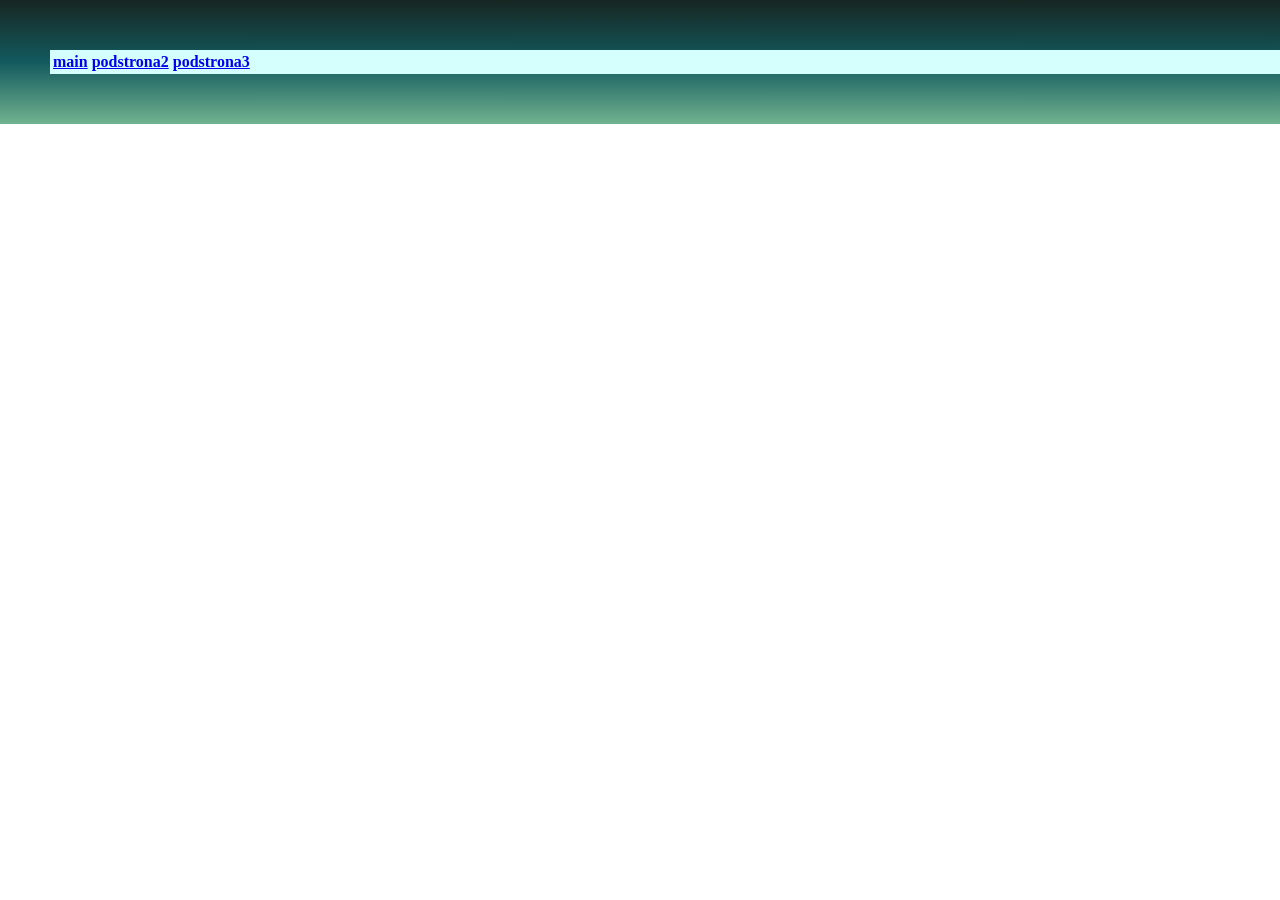
==== podstrona1.html @ c8dbd087 "v2" ====
<!DOCTYPE html>
<html lang="en">
<head>
    <meta charset="UTF-8">
    <meta name="viewport" content="width=device-width, initial-scale=1.0">
       <link rel="stylesheet" href="style.css">
    <title>Document</title>
</head>
<body>
    <nav>
<table>
    <tr>
    <th><a href="http://127.0.0.1:5500/index.html">main</a></th>
    <th><a href="http://127.0.0.1:5500/podstrona2.html">podstrona2</a></th>
    <th><a href="http://127.0.0.1:5500/podstrona3.html">podstrona3</a></th>
  </tr>
</table>
</nav>
</body>
</html>
---- style.css ----
body { background: linear-gradient(to top,#71b28f  0%, #135a5e 50%, #172622 100%);
    length: 100vh; background-repeat: no-repeat; margin: 50px; }

    h1 {text-align: center;
    color: #ffffff;}

p {text-align: left;
    color: #f5edd4;
  padding: 10px;}

    nav { background-color: #d4fffc;
  text-decoration: none;
  width: 100vw;
    }


button a {
  background-color: #bed7aa;
    color: rgb(2, 21, 40);
  padding: 0px 10px;
  text-decoration: none; }

button a:hover {
  background-color: #06291d;
  color: #d5ffb4;}

  img {
    max-width: 100%
  }

  table{
  
  }

  td, th, {color: white
  }
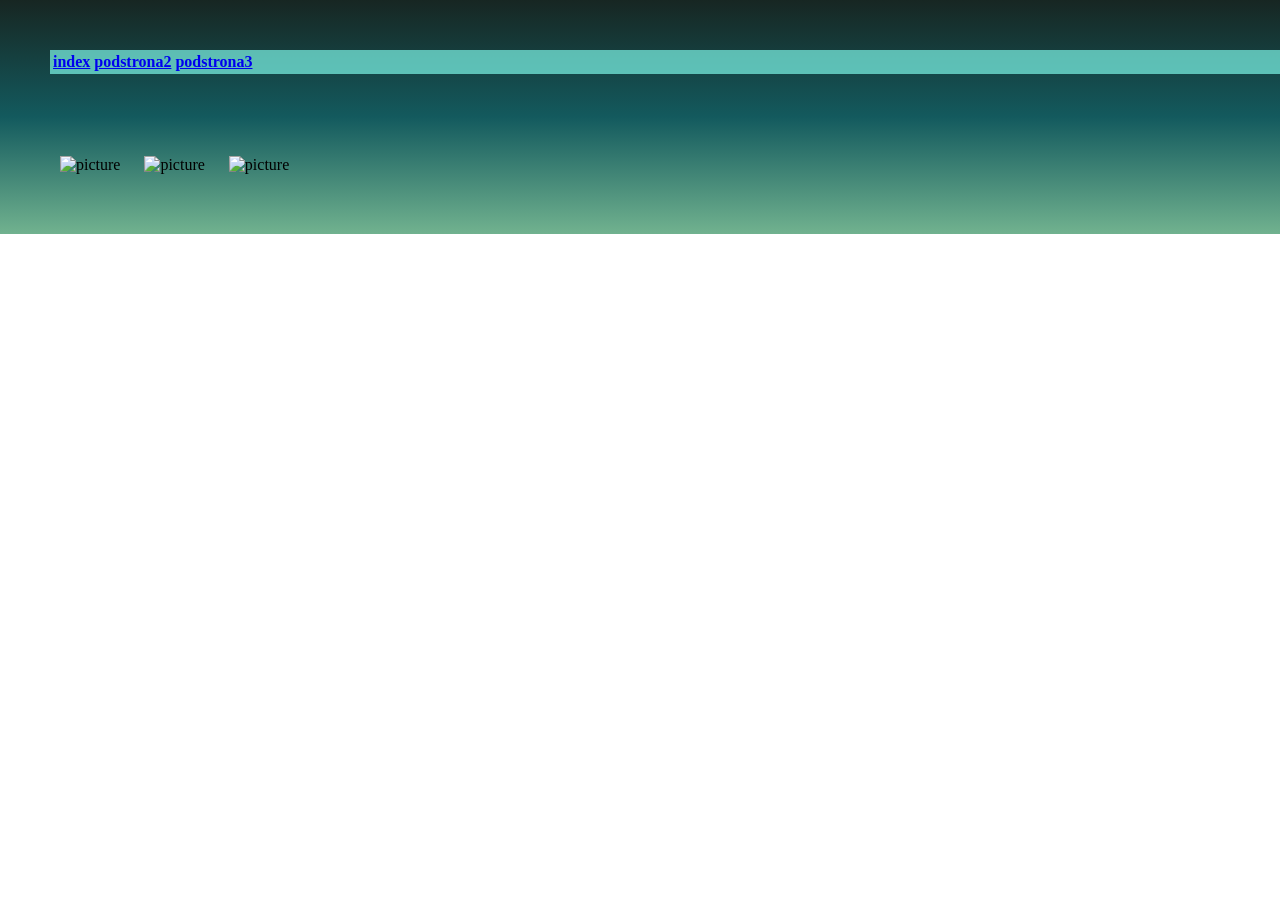
==== commit 0062769b: "v3" ====
--- a/podstrona1.html
+++ b/podstrona1.html
@@ -10,11 +10,18 @@
     <nav>
 <table>
     <tr>
-    <th><a href="http://127.0.0.1:5500/index.html">main</a></th>
+    <th><a href="http://127.0.0.1:5500/index.html">index</a></th>
     <th><a href="http://127.0.0.1:5500/podstrona2.html">podstrona2</a></th>
     <th><a href="http://127.0.0.1:5500/podstrona3.html">podstrona3</a></th>
   </tr>
 </table>
 </nav>
+
+<br><br><br><br>
+
+<img src="Grafika/image (28).jpg" alt="picture">
+<img src="Grafika/image (28).jpg" alt="picture">
+<img src="Grafika/image (28).jpg" alt="picture">
+
 </body>
 </html>
--- a/style.css
+++ b/style.css
@@ -8,9 +8,10 @@
     color: #f5edd4;
   padding: 10px;}
 
-    nav { background-color: #d4fffc;
+    nav { background-color: #82fff0a9;
   text-decoration: none;
   width: 100vw;
+  
     }
 
 
@@ -25,7 +26,8 @@
   color: #d5ffb4;}
 
   img {
-    max-width: 100%
+    max-width: 90vw;
+    padding: 10px;
   }
 
   table{
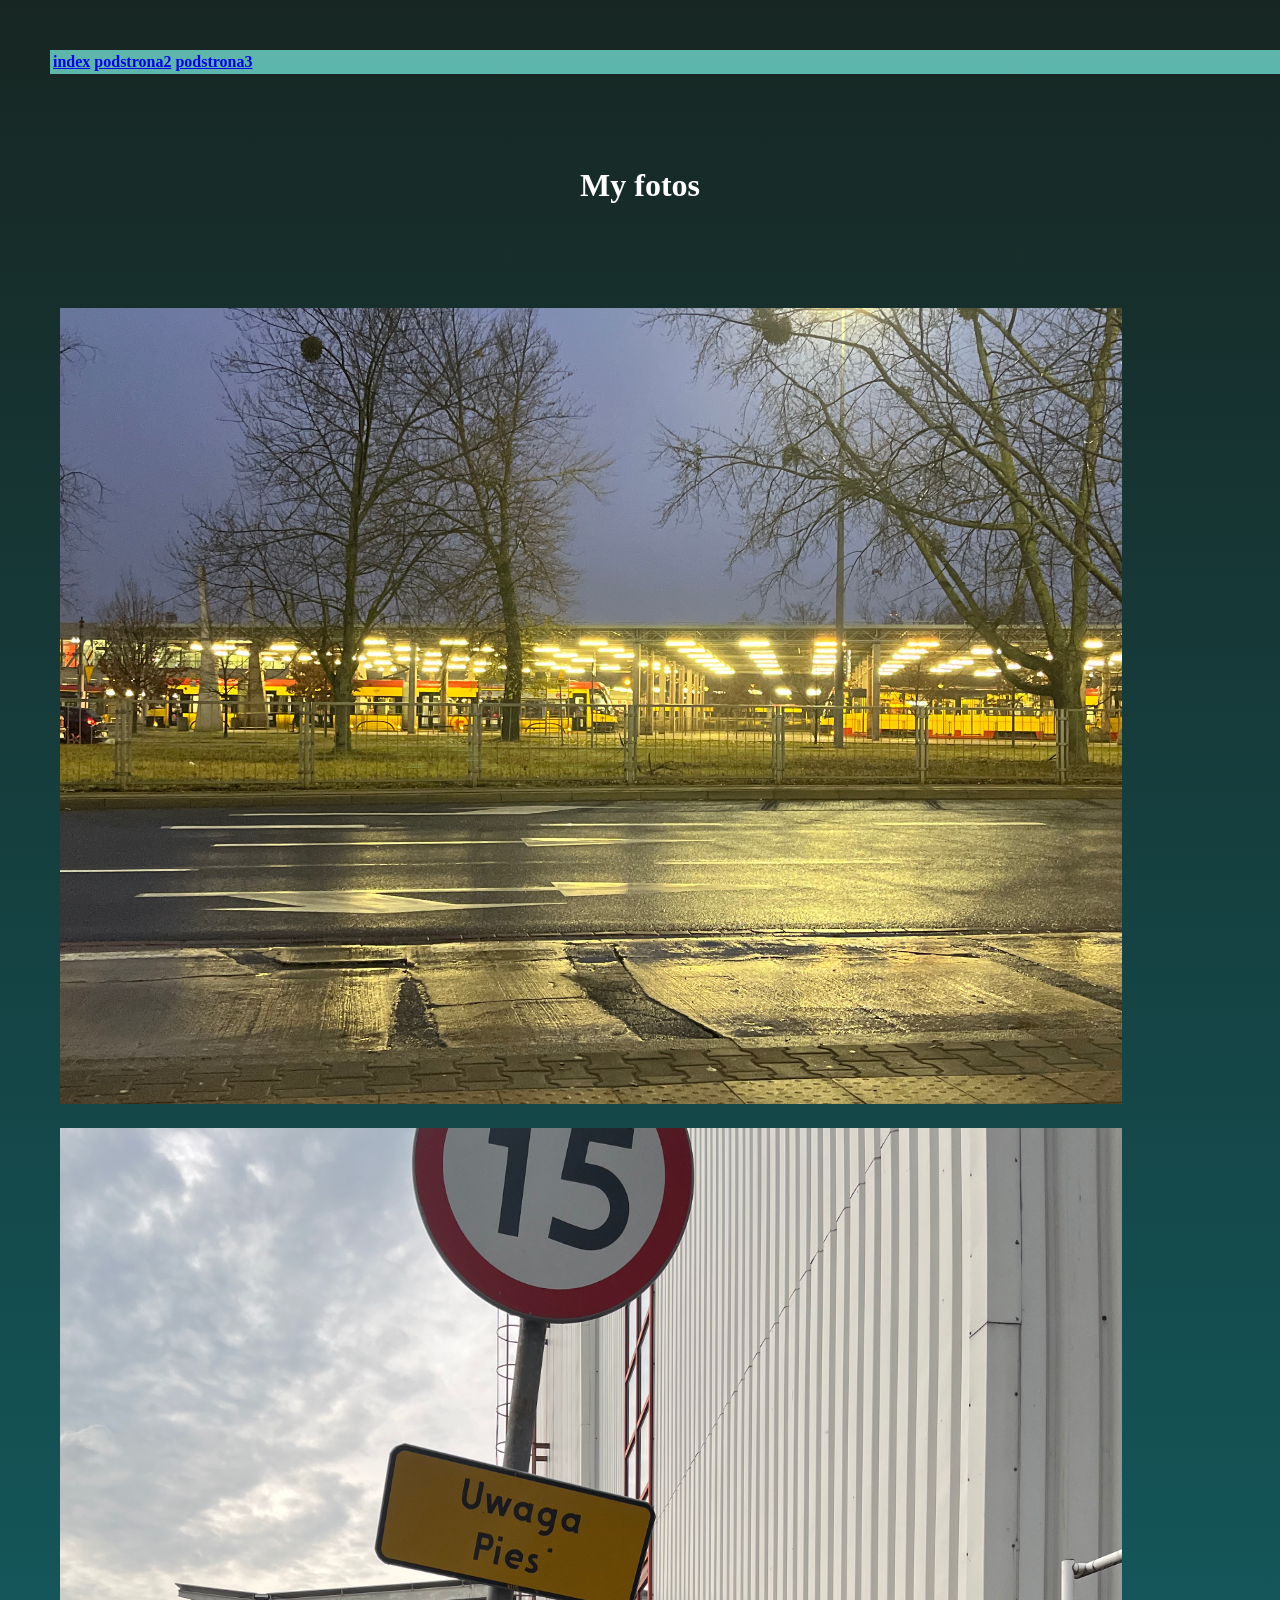
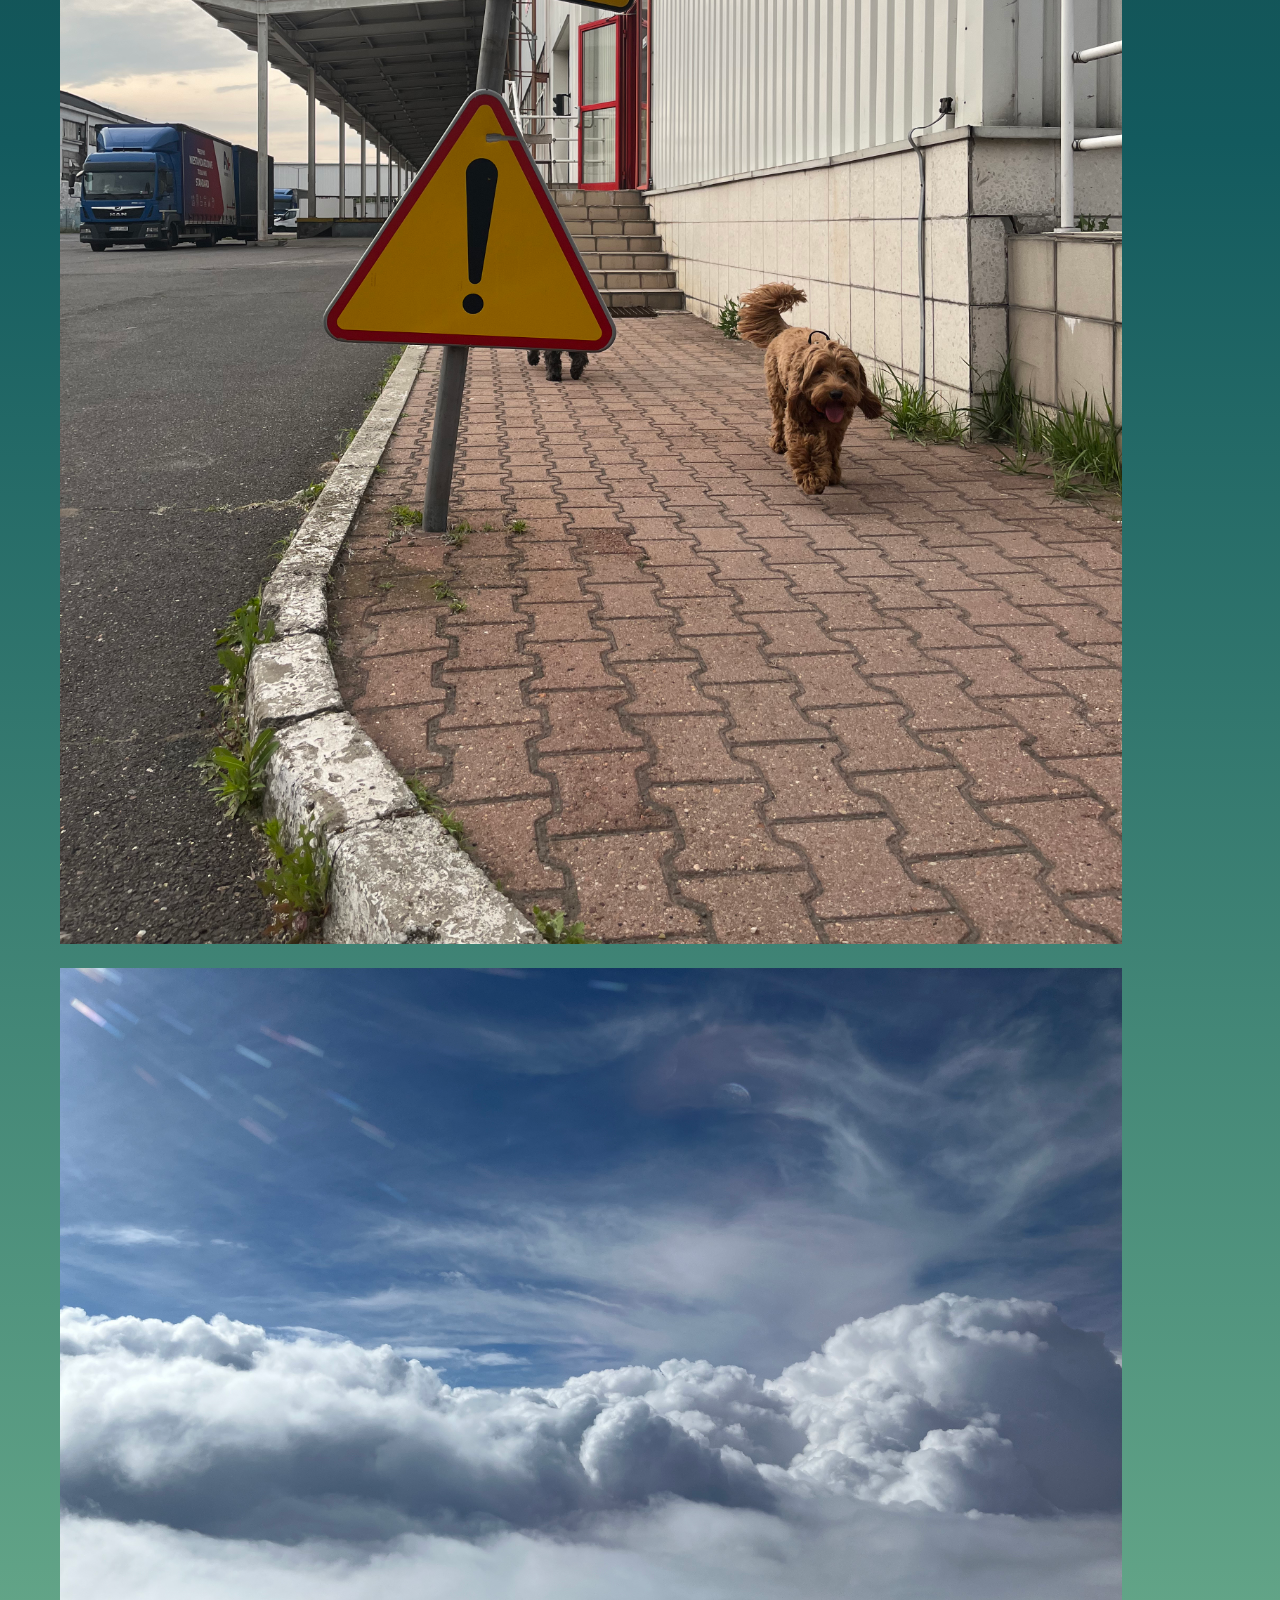
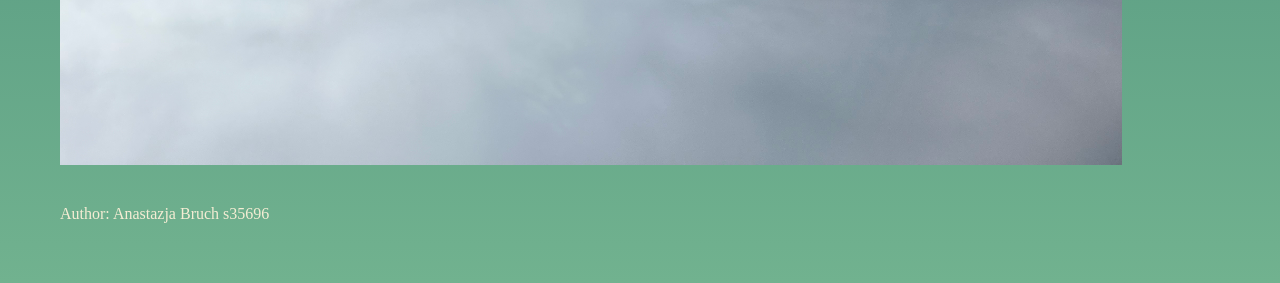
==== commit 8109da6a: "v4" ====
--- a/podstrona1.html
+++ b/podstrona1.html
@@ -18,10 +18,15 @@
 </nav>
 
 <br><br><br><br>
+<h1>My fotos</h1>
+<br><br><br><br>
+<img src="Grafika/1.jpg" alt="picture">
+<img src="Grafika/3.jpg" alt="picture">
+<img src="Grafika/4.jpg" alt="picture">
 
-<img src="Grafika/image (28).jpg" alt="picture">
-<img src="Grafika/image (28).jpg" alt="picture">
-<img src="Grafika/image (28).jpg" alt="picture">
 
+<footer>
+    <p title="This is a footer">Author: Anastazja Bruch s35696</p>
+</footer>
 </body>
 </html>
--- a/style.css
+++ b/style.css
@@ -26,8 +26,9 @@
   color: #d5ffb4;}
 
   img {
-    max-width: 90vw;
-    padding: 10px;
+    max-width: 90%;
+    margin: 10px;
+    text-align: center;
   }
 
   table{
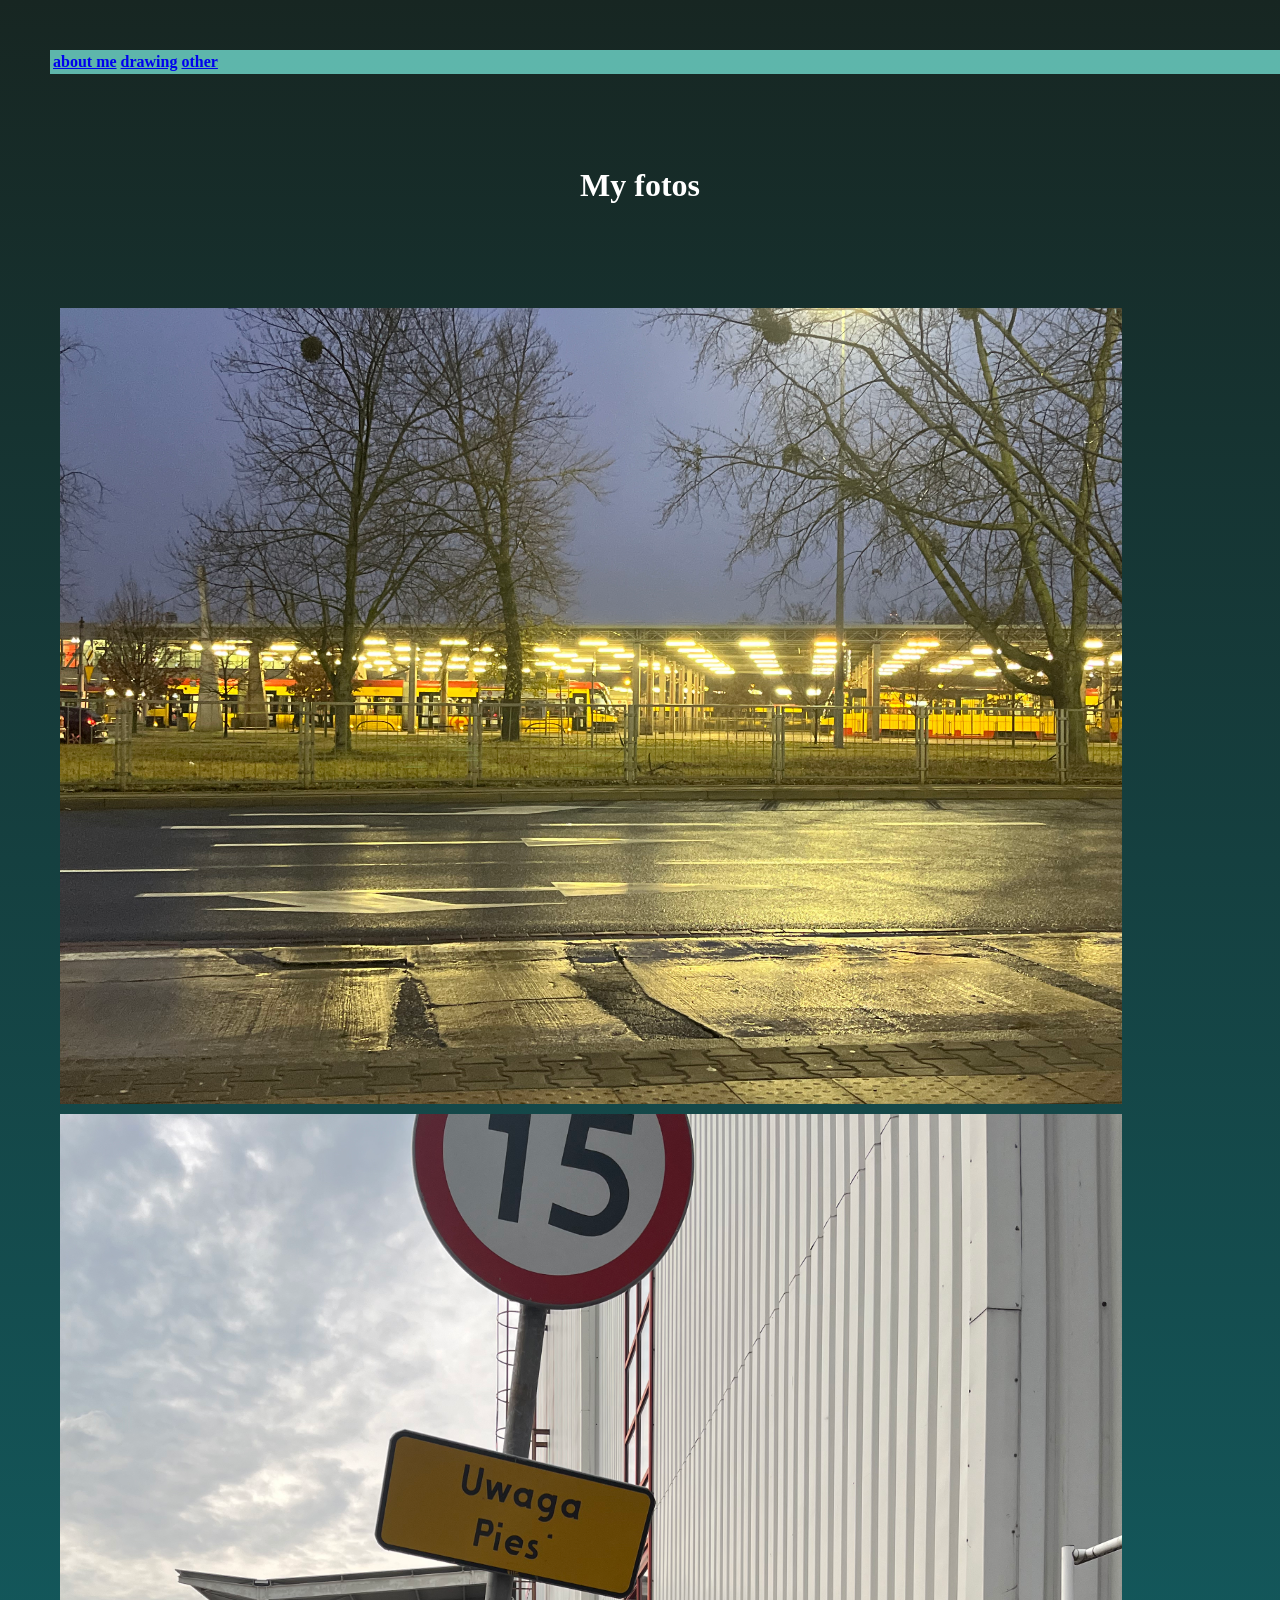
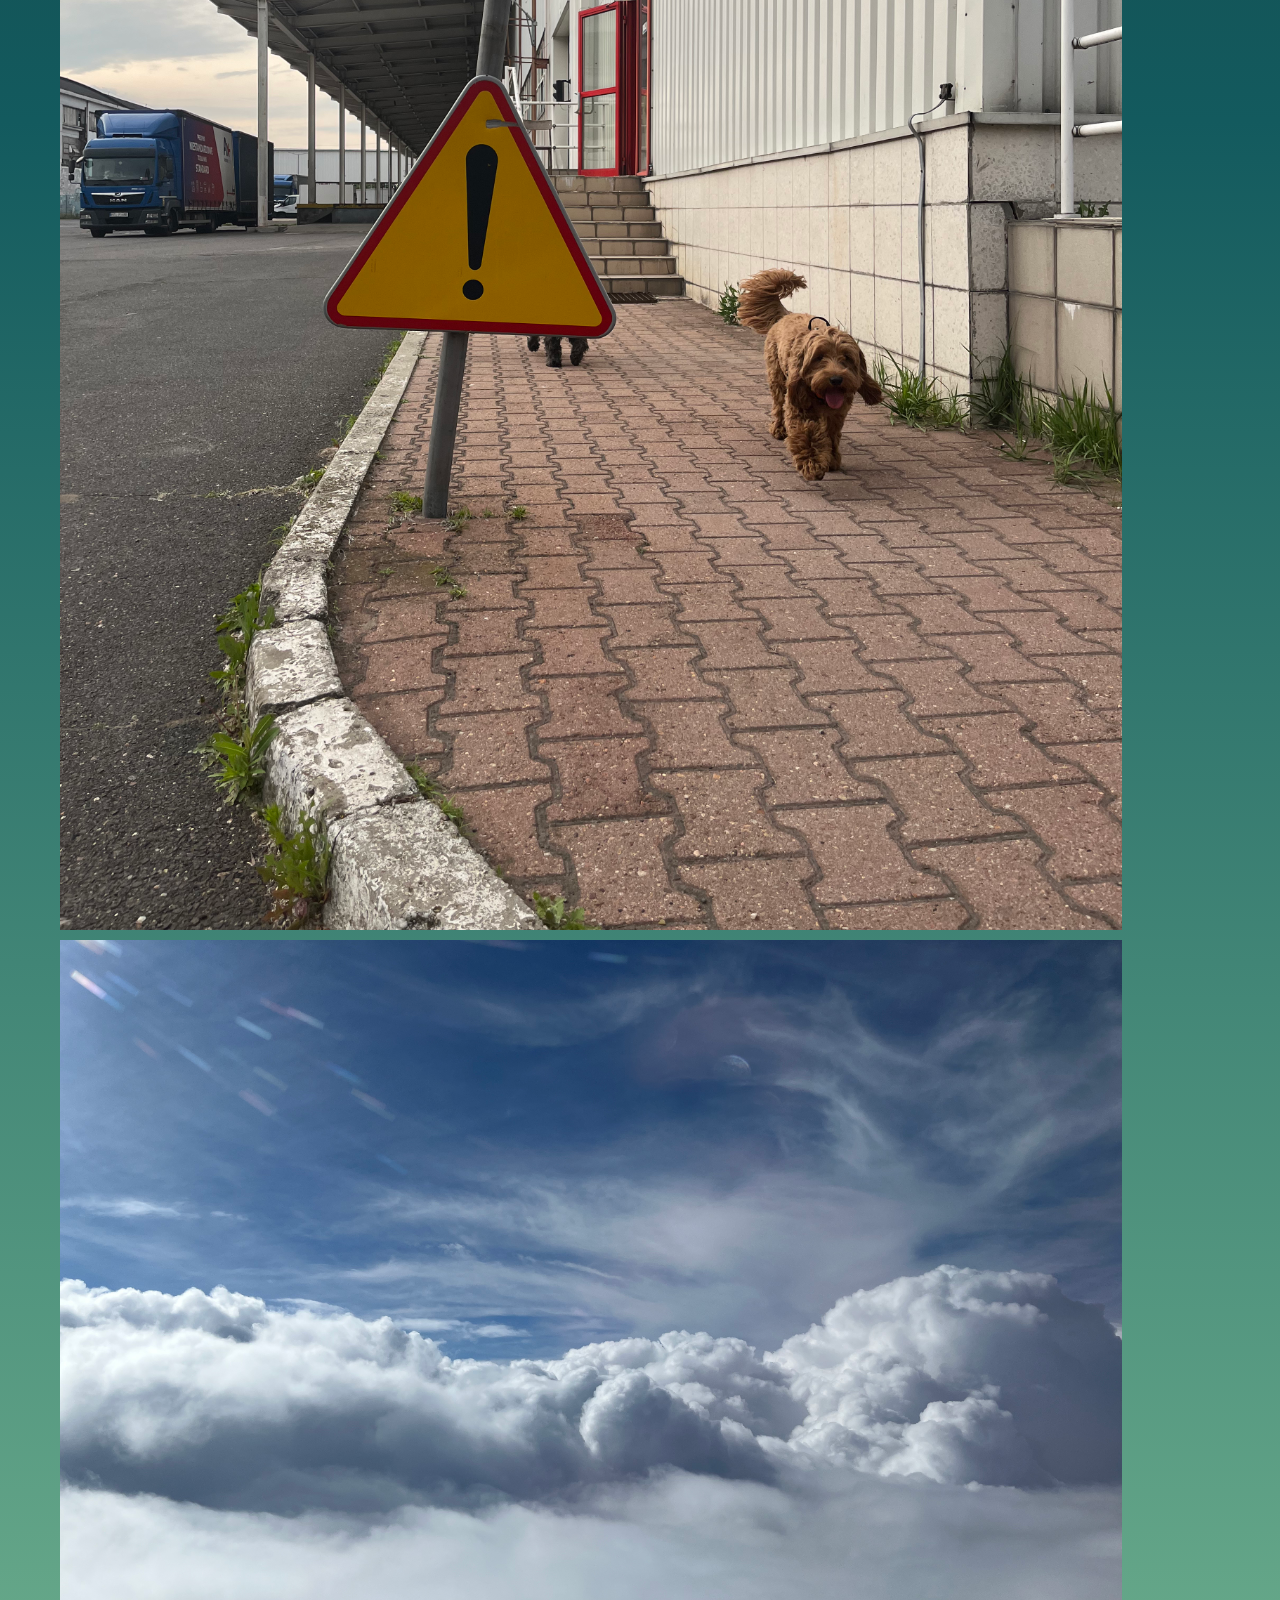
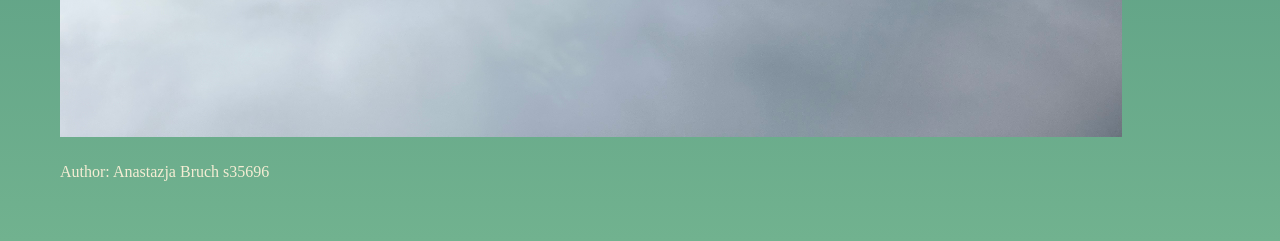
==== commit 043b2a7d: "v6" ====
--- a/podstrona1.html
+++ b/podstrona1.html
@@ -10,9 +10,9 @@
     <nav>
 <table>
     <tr>
-    <th><a href="http://127.0.0.1:5500/index.html">index</a></th>
-    <th><a href="http://127.0.0.1:5500/podstrona2.html">podstrona2</a></th>
-    <th><a href="http://127.0.0.1:5500/podstrona3.html">podstrona3</a></th>
+    <th><a href="http://127.0.0.1:5500/index.html">about me</a></th>
+    <th><a href="http://127.0.0.1:5500/podstrona2.html">drawing</a></th>
+    <th><a href="http://127.0.0.1:5500/podstrona3.html">other</a></th>
   </tr>
 </table>
 </nav>
--- a/style.css
+++ b/style.css
@@ -28,7 +28,7 @@
   img {
     max-width: 90%;
     margin: 10px;
-    text-align: center;
+   display:block; 
   }
 
   table{
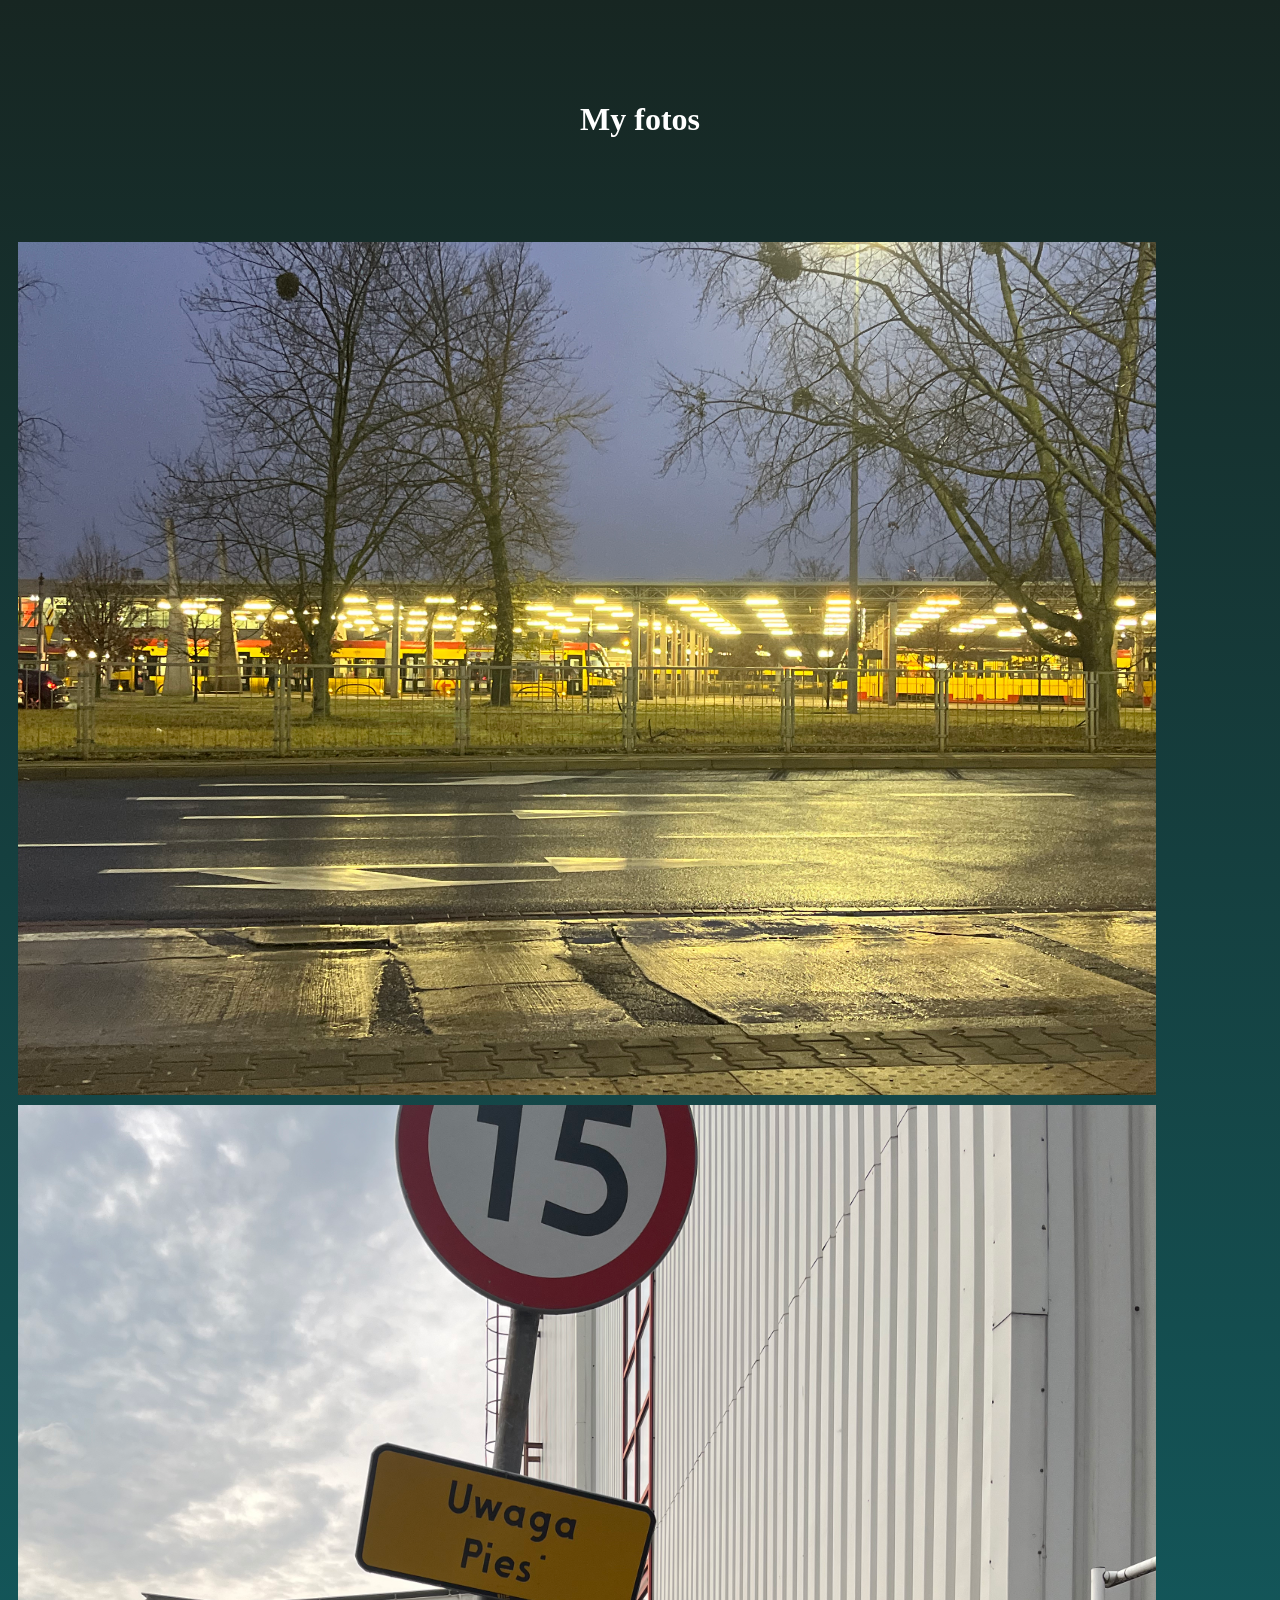
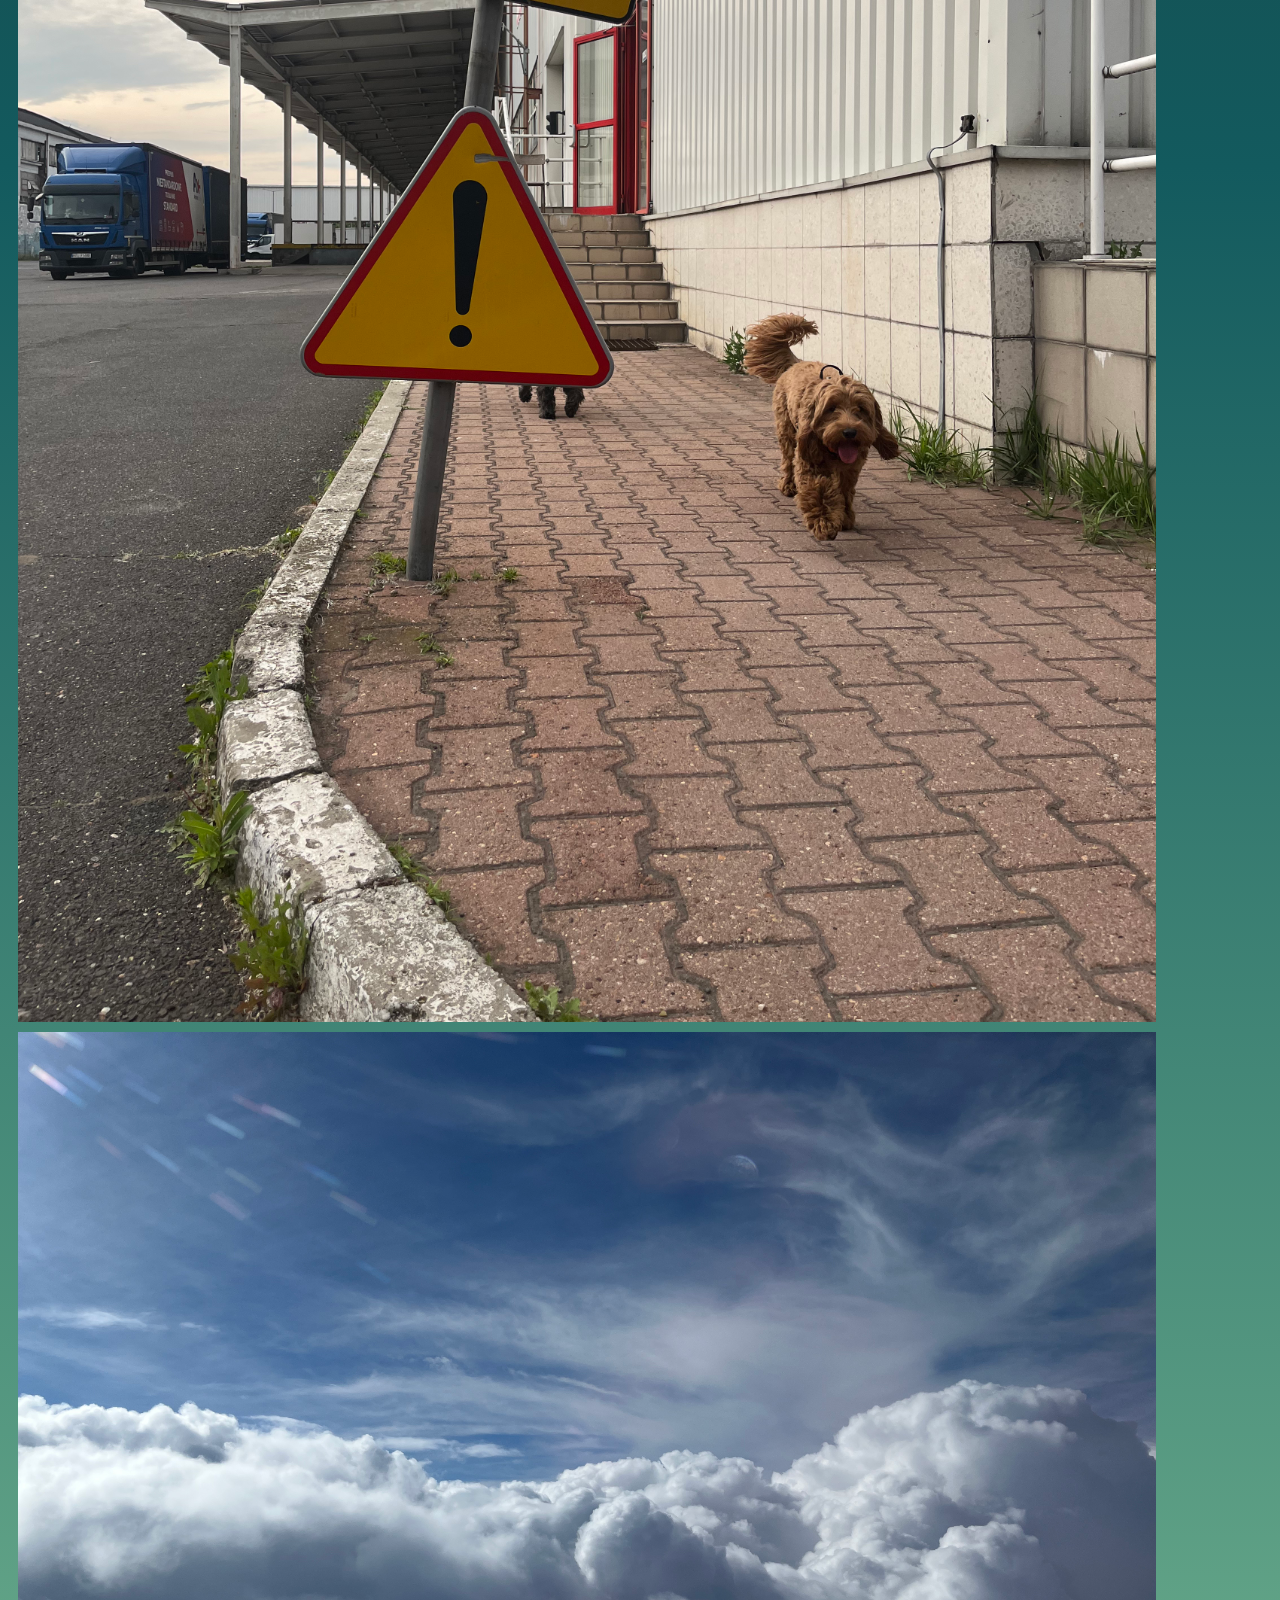
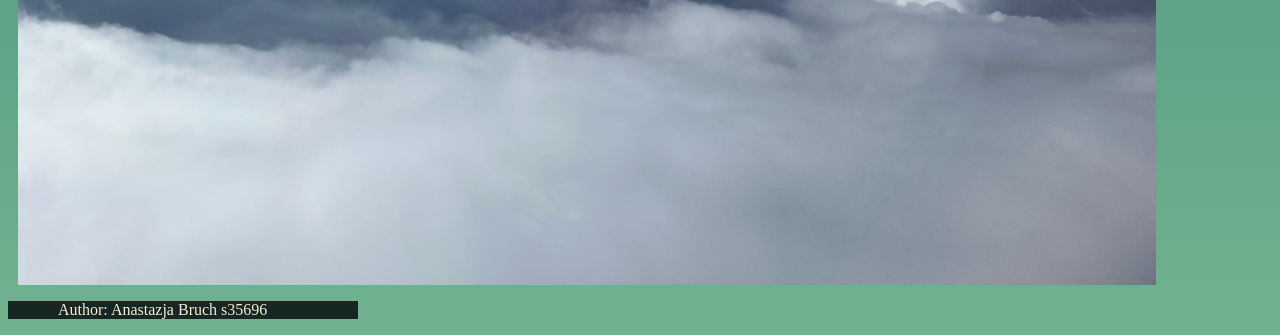
==== commit ef7cbc7d: "v7" ====
--- a/podstrona1.html
+++ b/podstrona1.html
@@ -6,20 +6,16 @@
        <link rel="stylesheet" href="style.css">
     <title>Document</title>
 </head>
+
 <body>
-    <nav>
-<table>
-    <tr>
-    <th><a href="http://127.0.0.1:5500/index.html">about me</a></th>
-    <th><a href="http://127.0.0.1:5500/podstrona2.html">drawing</a></th>
-    <th><a href="http://127.0.0.1:5500/podstrona3.html">other</a></th>
-  </tr>
-</table>
+<nav>
+
 </nav>
 
 <br><br><br><br>
 <h1>My fotos</h1>
 <br><br><br><br>
+
 <img src="Grafika/1.jpg" alt="picture">
 <img src="Grafika/3.jpg" alt="picture">
 <img src="Grafika/4.jpg" alt="picture">
@@ -28,5 +24,6 @@
 <footer>
     <p title="This is a footer">Author: Anastazja Bruch s35696</p>
 </footer>
+
 </body>
 </html>
--- a/style.css
+++ b/style.css
@@ -1,39 +1,50 @@
-body { background: linear-gradient(to top,#71b28f  0%, #135a5e 50%, #172622 100%);
-    length: 100vh; background-repeat: no-repeat; margin: 50px; }
+body { 
+    background: linear-gradient(to top,#71b28f  0%, #135a5e 50%, #172622 100%);
+    background-repeat: no-repeat;}
 
-    h1 {text-align: center;
+    h1 {
+    text-align: center;
     color: #ffffff;}
 
-p {text-align: left;
+p {
+    text-align: left;
     color: #f5edd4;
-  padding: 10px;}
+    margin-left: 50px; 
+    margin-right: 50px;}
 
-    nav { background-color: #82fff0a9;
-  text-decoration: none;
-  width: 100vw;
-  
+.p1 {
+    text-align: right;
+    color: #f5edd4;
+    margin-left: 50px;
+    margin-right: 50px;}
+
+nav { 
+    background-color: #82fff05e;
+    text-decoration: none;
+    max-width: 100%;
+    position: fixed;
     }
 
+.button1 {background-color: #bed7aa;
+    color: rgb(2, 21, 40);
+    padding: 1px 10px;
+    text-decoration: none; 
+}
 
-button a {
-  background-color: #bed7aa;
-    color: rgb(2, 21, 40);
-  padding: 0px 10px;
-  text-decoration: none; }
-
-button a:hover {
-  background-color: #06291d;
-  color: #d5ffb4;}
+.button1: hover {
+    background-color: #06291d; 
+    color: #d5ffb4;
+}
 
   img {
     max-width: 90%;
     margin: 10px;
-   display:block; 
+    display:block; 
   }
 
-  table{
-  
-  }
+footer {
+    background: #172622;
+    max-width: 350px;
+}
 
-  td, th, {color: white
-  }+
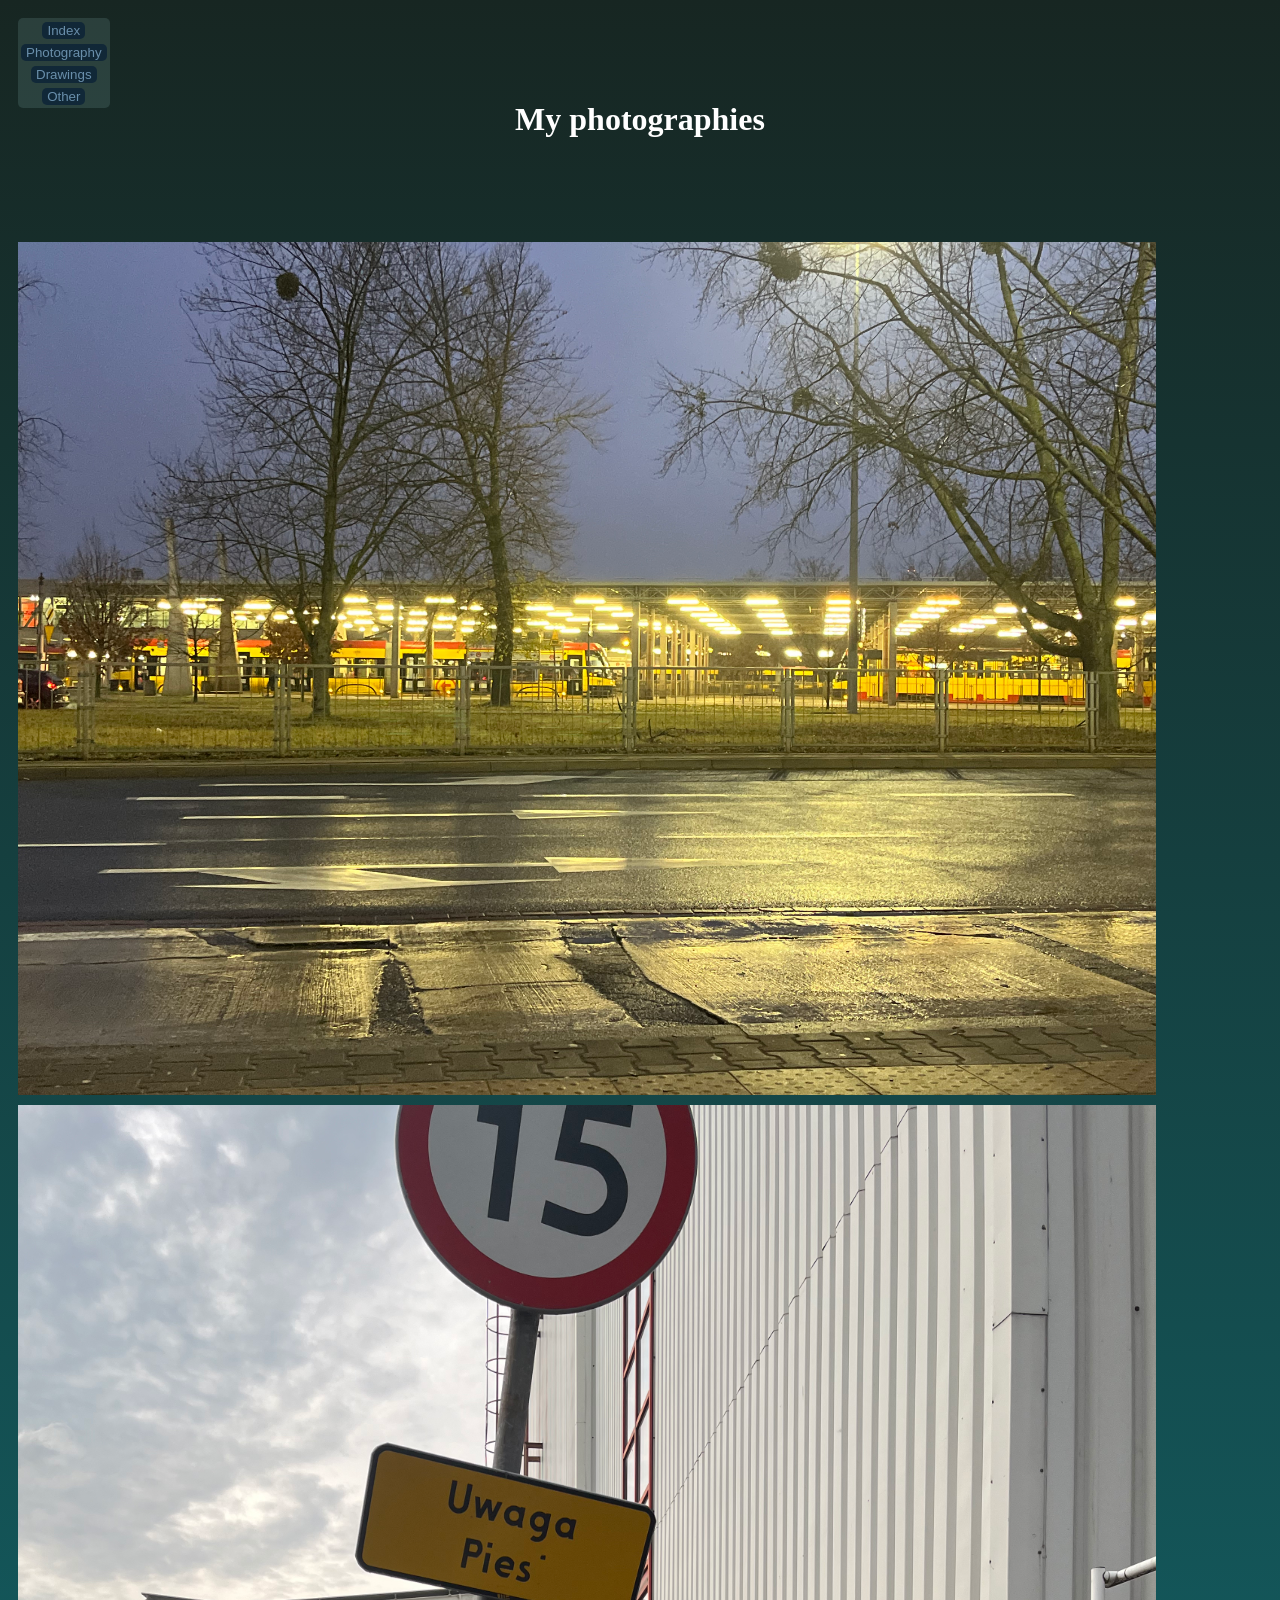
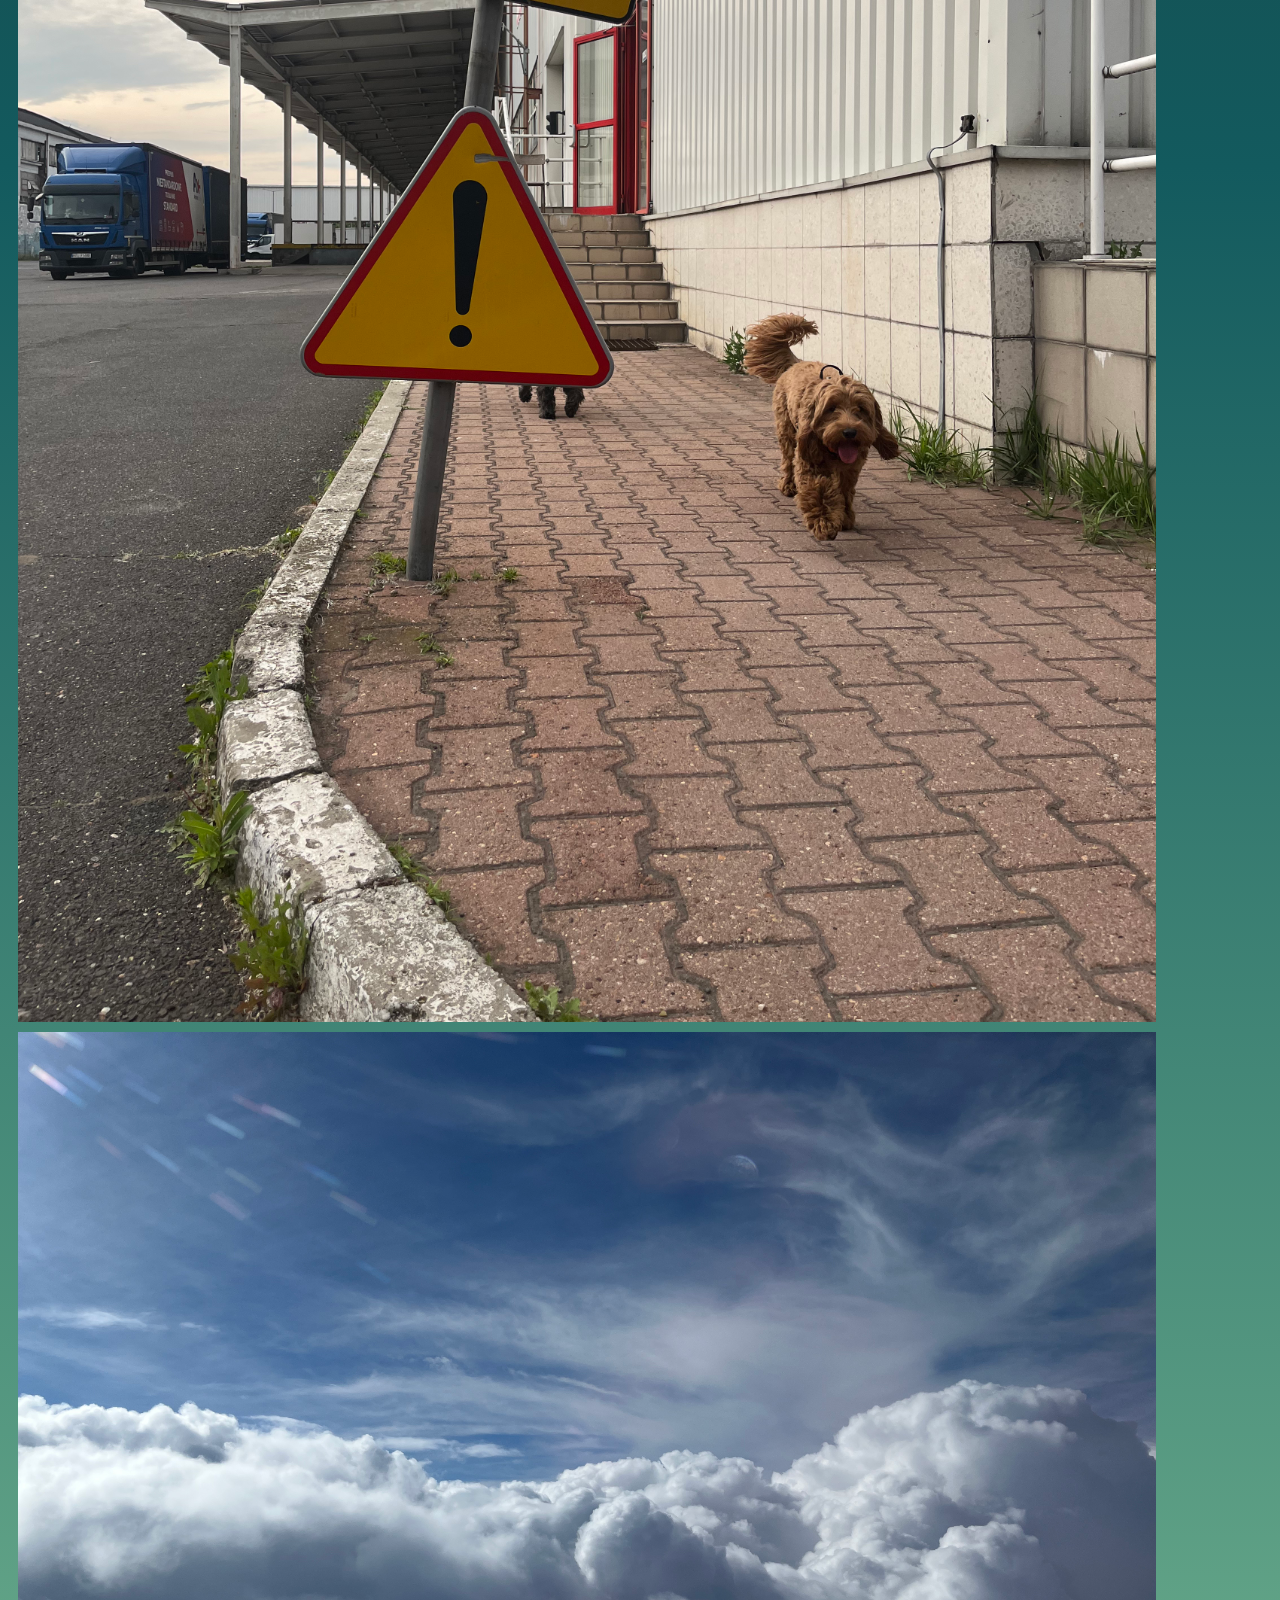
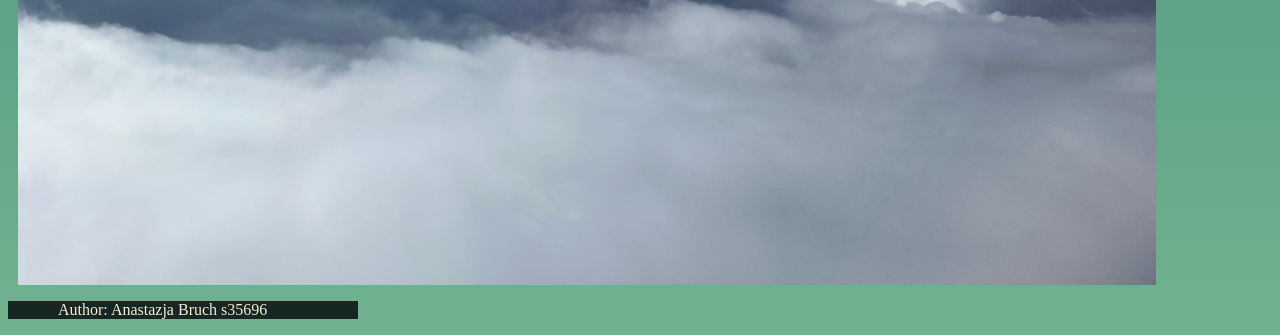
==== commit 64224308: "v8" ====
--- a/podstrona1.html
+++ b/podstrona1.html
@@ -1,19 +1,32 @@
 <!DOCTYPE html>
 <html lang="en">
 <head>
-    <meta charset="UTF-8">
-    <meta name="viewport" content="width=device-width, initial-scale=1.0">
-       <link rel="stylesheet" href="style.css">
-    <title>Document</title>
+    <title>Index</title>
+    <link rel="stylesheet" href="style.css">
+    <meta name="strona internetowa" content="Photography">
 </head>
 
 <body>
 <nav>
+<table class="navbar"> 
+    <tr>
 
+        <th><button class="button1" onclick= "location.href='index.html'" type="button">Index</button></th> 
+    </tr>
+    <tr>
+        <th><button class="button1" onclick= "location.href='podstrona1.html'" type="button">Photography</button></th>
+    </tr>
+    <tr>    
+        <th><button class="button1" onclick= "location.href='podstrona2.html'" type="button">Drawings</button></th>
+    </tr>
+     <tr>    
+        <th><button class="button1" onclick= "location.href='podstrona3.html'" type="button">Other</button></th>
+    </tr>
+</table>
 </nav>
 
 <br><br><br><br>
-<h1>My fotos</h1>
+<h1>My photographies</h1>
 <br><br><br><br>
 
 <img src="Grafika/1.jpg" alt="picture">
--- a/style.css
+++ b/style.css
@@ -1,46 +1,61 @@
 body { 
     background: linear-gradient(to top,#71b28f  0%, #135a5e 50%, #172622 100%);
-    background-repeat: no-repeat;}
+    background-repeat: no-repeat;
+}
 
-    h1 {
+h1 {
     text-align: center;
-    color: #ffffff;}
+    color: #ffffff;
+}
 
 p {
     text-align: left;
     color: #f5edd4;
     margin-left: 50px; 
-    margin-right: 50px;}
+    margin-right: 50px;
+}
 
 .p1 {
-    text-align: right;
+    text-align: center;
     color: #f5edd4;
     margin-left: 50px;
-    margin-right: 50px;}
+    margin-right: 50px;
+}
 
 nav { 
-    background-color: #82fff05e;
+    background-color: #c0fff81e;
     text-decoration: none;
-    max-width: 100%;
+    margin: 10px;
+    max-width: 10%;
     position: fixed;
-    }
-
-.button1 {background-color: #bed7aa;
-    color: rgb(2, 21, 40);
-    padding: 1px 10px;
-    text-decoration: none; 
+    border-radius: 5px;
 }
 
-.button1: hover {
-    background-color: #06291d; 
-    color: #d5ffb4;
+.button1 {
+    background-color: #001835;
+    color: rgb(147, 195, 243);
+    padding: 1px 5px;
+    text-decoration: none; 
+    border: double, #00ff55, 0px;
+    border-radius: 5px;
+    opacity: 60%;
 }
 
-  img {
+.button1:hover {
+    background-color: #001a3d;
+    color: rgb(118, 172, 222);
+    padding: 5px 20px;
+    text-decoration: none; 
+    border: double, #00ff55, 0px;
+    border-radius: 5px;
+    opacity: 100%;
+}
+
+img {
     max-width: 90%;
     margin: 10px;
     display:block; 
-  }
+}
 
 footer {
     background: #172622;
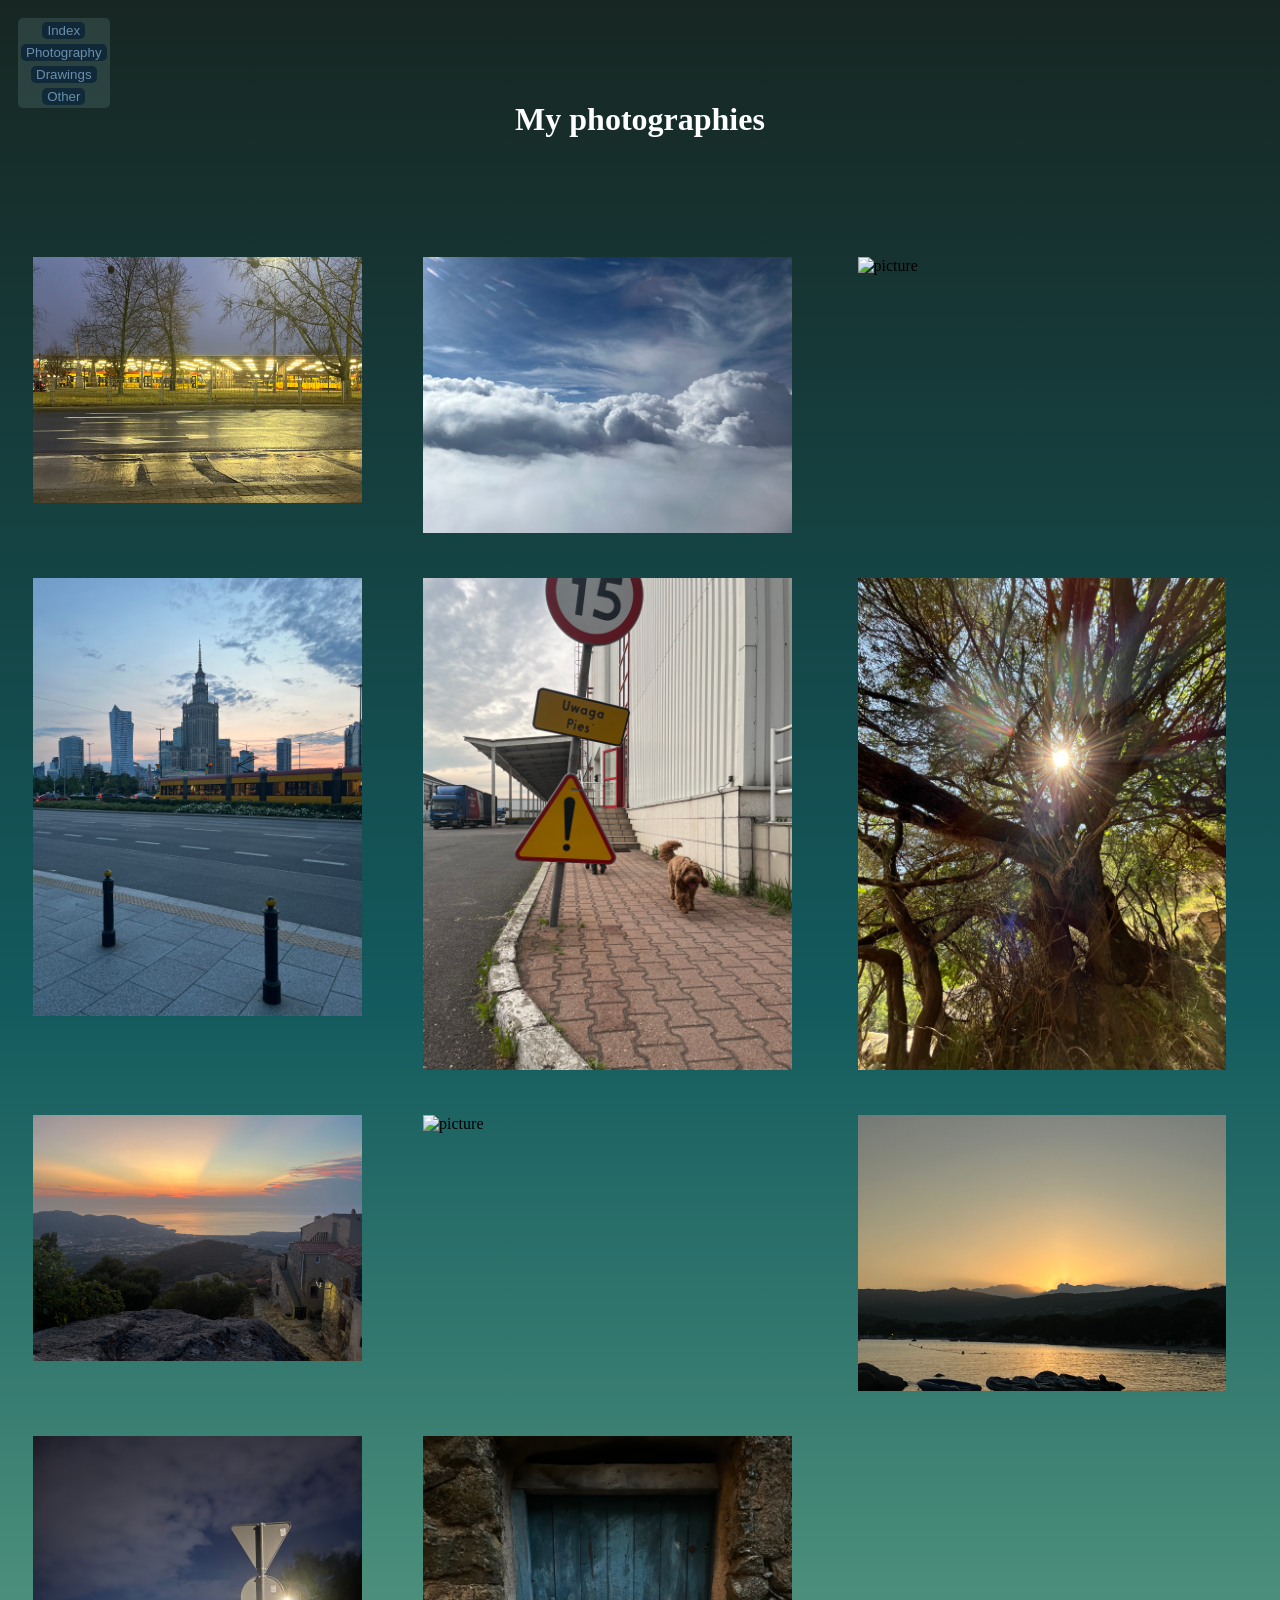
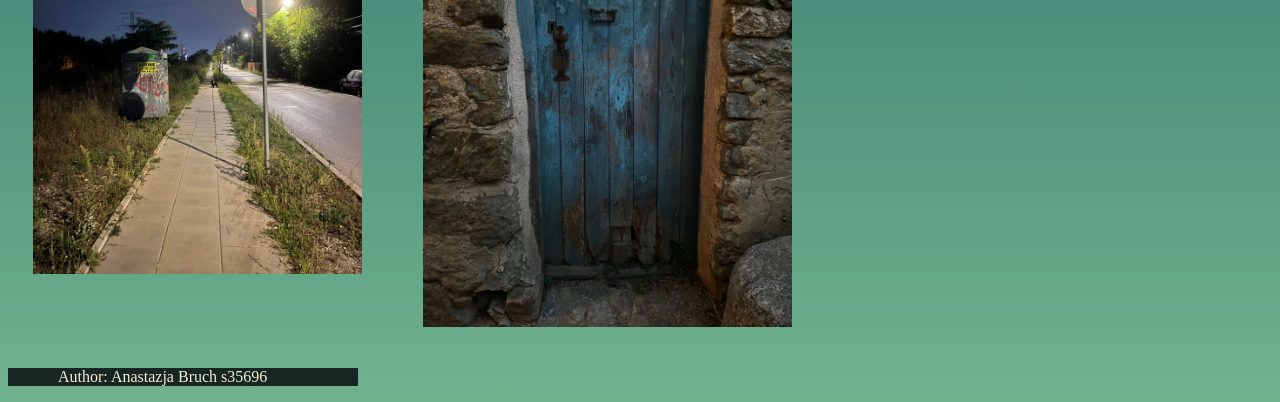
==== commit 37eb6fc0: "v9" ====
--- a/podstrona1.html
+++ b/podstrona1.html
@@ -3,6 +3,7 @@
 <head>
     <title>Index</title>
     <link rel="stylesheet" href="style.css">
+    <meta charset="UTF-8">
     <meta name="strona internetowa" content="Photography">
 </head>
 
@@ -10,7 +11,6 @@
 <nav>
 <table class="navbar"> 
     <tr>
-
         <th><button class="button1" onclick= "location.href='index.html'" type="button">Index</button></th> 
     </tr>
     <tr>
@@ -29,9 +29,20 @@
 <h1>My photographies</h1>
 <br><br><br><br>
 
-<img src="Grafika/1.jpg" alt="picture">
-<img src="Grafika/3.jpg" alt="picture">
-<img src="Grafika/4.jpg" alt="picture">
+<div class="container">
+  <div><img src="Grafika/1.jpg" alt="picture"></div>
+  <div><img src="Grafika/4.jpg" alt="picture"></div>
+  <div><img src="Grafika/p1.jpg" alt="picture"></div>
+  <div><img src="Grafika/p2.jpg" alt="picture"></div>  
+  <div><img src="Grafika/3.jpg" alt="picture"></div>   
+  <div><img src="Grafika/p4.jpg" alt="picture"></div>
+  <div><img src="Grafika/p3.jpg" alt="picture"></div>
+  <div><img src="Grafika/p7.jpg" alt="picture"></div>
+  <div><img src="Grafika/p5.jpg" alt="picture"></div>
+  <div><img src="Grafika/p6.jpg" alt="picture"></div>
+  <div><img src="Grafika/p8.jpg" alt="picture"></div>
+
+</div>
 
 
 <footer>
--- a/style.css
+++ b/style.css
@@ -1,6 +1,6 @@
 body { 
     background: linear-gradient(to top,#71b28f  0%, #135a5e 50%, #172622 100%);
-    background-repeat: no-repeat;
+    background-repeat: no-repeat; max-width: 100vw;
 }
 
 h1 {
@@ -62,4 +62,19 @@
     max-width: 350px;
 }
 
+.container {
+  display: grid;
+  grid-template-columns: auto auto auto;
+  background-color: rgba(30, 143, 255, 0);
+  padding: 5px;
+  gap: 5px;
+  max-width: 100%;
+}
+.container div {
+  background-color: #f1f1f100;
+  color: #000;
+  padding: 10px;
+  max-width: 100%;
+}
 
+
